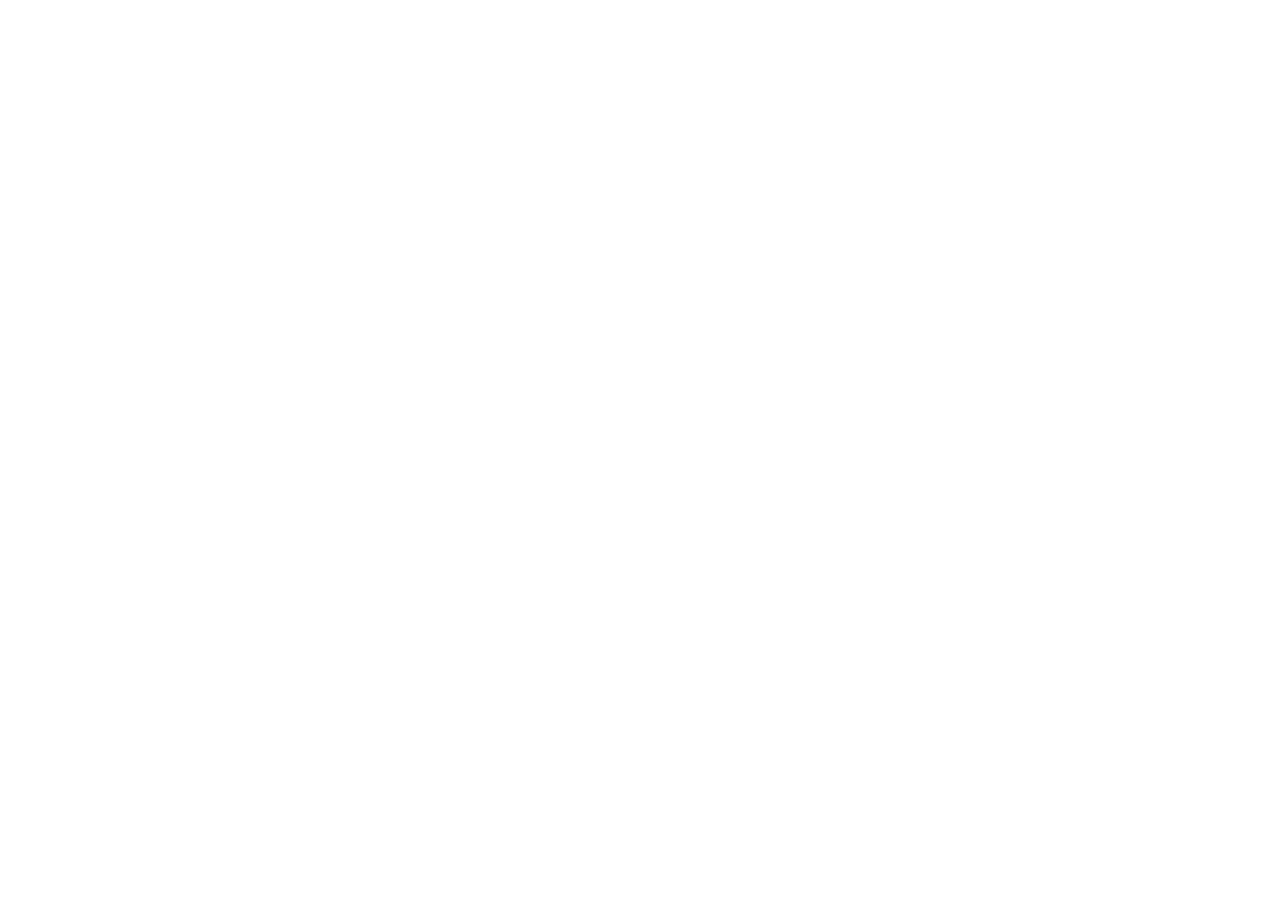
==== day2.html @ 10bc65d8 "add day2" ====
<!DOCTYPE html>
<html>
<head>
<meta charset="utf-8">
<link rel="stylesheet" type="text/css" href="day2.css"/>
<link href="https://fonts.googleapis.com/css?family=Alegreya|Gloria+Hallelujah|Nunito+Sans|Quattrocento" rel="stylesheet">
<title>TRPG Dice</title>
</head>
<body>
<div class="top"><h1>Welcome to TRPG Dice</h1></div>
<div class="intro"><h3>What is TRPG (Tabletop role playing game)?</h3></div>
<div class="intro">Definition from Wikipedia:
<blockquote cite="https://en.wikipedia.org/wiki/Tabletop_role-playing_game">A tabletop role-playing game (or pen-and-paper role-playing game) is a form of role-playing game (RPG) in which the participants describe their characters' actions through speech. Participants determine the actions of their characters based on their characterization, and the actions succeed or fail according to a formal system of rules and guidelines. Within the rules, players have the freedom to improvise; their choices shape the direction and outcome of the game.</blockquote></div>
<div class="intro">Famous TRPGs include "Dungeons & Dragons", "Call of Cthulhu"(my personal favorite), "Paranoia" and etc.</div>
<div class="intro">In the process of gameplay, dice are used a way to determine if the players action were successful and has a great affect on the direction of the story. This website is a place that has most of the dice that are used. Have fun!</div>

<div class="dice">
	<img>
</div>

</body>
</html>
---- day2.css ----
body {
  background-image: url(img/darktable.jpg);
  background-size: cover;
  overflow-x: hidden;
  background-attachment: fixed;
  background-repeat: no-repeat;
  position: absolute; }

.top,
.intro {
  color: #fff; }

.top {
  font-family: 'Gloria Hallelujah', sans-serif;
  font-size: 2.4vw; }

.intro {
  font-family: 'Alegreya', serif;
  font-size: 1.5vw;
  margin: 0 2em; }

h3 {
  font-size: 2vw; }

blockquote {
  font-family: 'Quattrocento', serif; }

/*# sourceMappingURL=day2.css.map */
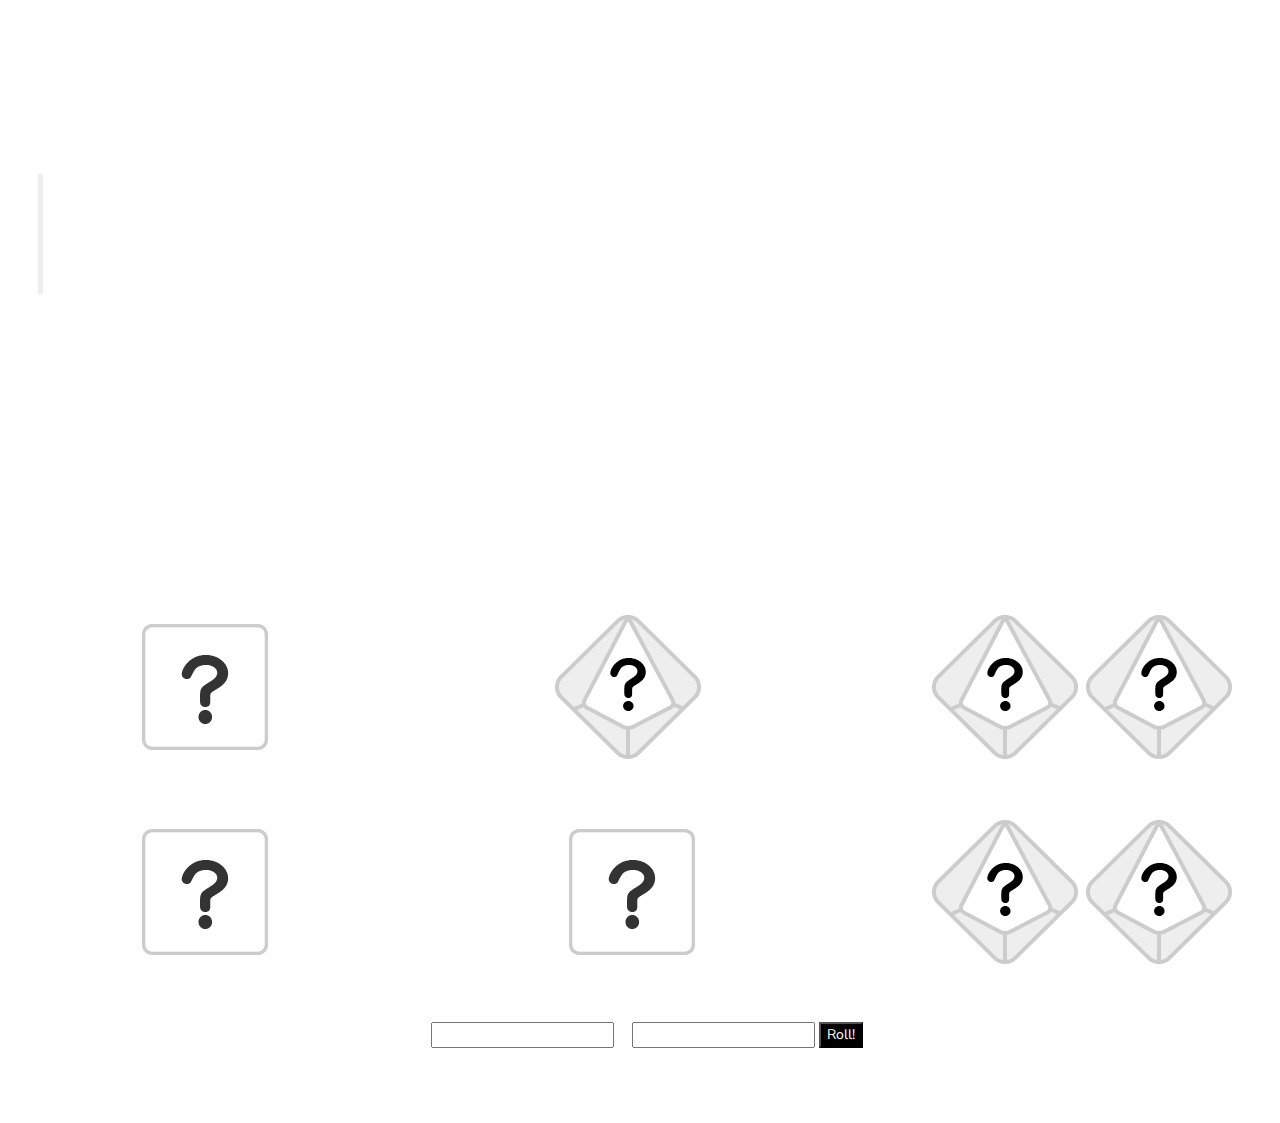
==== commit 74b26977: "finish day2" ====
--- a/day2.html
+++ b/day2.html
@@ -2,21 +2,69 @@
 <html>
 <head>
 <meta charset="utf-8">
+<meta name="viewport" content="width=device-width, initial-scale=1">
+<link rel="stylesheet" href="https://maxcdn.bootstrapcdn.com/bootstrap/3.3.7/css/bootstrap.min.css">
+<script src="https://ajax.googleapis.com/ajax/libs/jquery/3.1.1/jquery.min.js"></script>
+<script src="https://maxcdn.bootstrapcdn.com/bootstrap/3.3.7/js/bootstrap.min.js"></script>
+
+<script src="day2.js"></script>
 <link rel="stylesheet" type="text/css" href="day2.css"/>
 <link href="https://fonts.googleapis.com/css?family=Alegreya|Gloria+Hallelujah|Nunito+Sans|Quattrocento" rel="stylesheet">
 <title>TRPG Dice</title>
+
 </head>
 <body>
+
 <div class="top"><h1>Welcome to TRPG Dice</h1></div>
 <div class="intro"><h3>What is TRPG (Tabletop role playing game)?</h3></div>
 <div class="intro">Definition from Wikipedia:
 <blockquote cite="https://en.wikipedia.org/wiki/Tabletop_role-playing_game">A tabletop role-playing game (or pen-and-paper role-playing game) is a form of role-playing game (RPG) in which the participants describe their characters' actions through speech. Participants determine the actions of their characters based on their characterization, and the actions succeed or fail according to a formal system of rules and guidelines. Within the rules, players have the freedom to improvise; their choices shape the direction and outcome of the game.</blockquote></div>
 <div class="intro">Famous TRPGs include "Dungeons & Dragons", "Call of Cthulhu"(my personal favorite), "Paranoia" and etc.</div>
 <div class="intro">In the process of gameplay, dice are used a way to determine if the players action were successful and has a great affect on the direction of the story. This website is a place that has most of the dice that are used. Have fun!</div>
+<br/>
+<div class="intro">Click on dice to roll:</div>
 
-<div class="dice">
-	<img>
+<div class="container-fluid">
+	<div class="row">
+		<div class="col-md-4 dice">
+			<img id="D6" src="img/dice_set/dice_10.png" />
+			<div class="result">1D6 = <div id="result1d6" class="result"></div></div>
+		</div>
+		<div class="col-md-4 dice">
+			<img id="D10" src="img/dice_set/dice_101.png" />
+			<div class="result">1D10 = <div id="result1d10" class="result"></div></div>
+		</div>
+		<div class="col-md-4 dice">
+			<img id="D100_1" src="img/dice_set/dice_101.png" />
+			<img id="D100_2" src="img/dice_set/dice_101.png" /><br/>
+			<div class="result">1D100 = <div id="result1d100" class="result"></div></div>
+		</div>
+	</div>
+	<div class="row">
+		<div class="col-md-4 dice">
+			<img id="D4" src="img/dice_set/dice_10.png" />
+			<div class="result">1D4 = <div id="result1d4" class="result"></div></div>
+		</div>
+		<div class="col-md-4 dice">
+			<img id="D3" src="img/dice_set/dice_10.png" />
+			<div class="result">1D3 = <div id="result1d3" class="result"></div></div>
+		</div>
+		<div class="col-md-4 dice">
+			<img id="D20_1" src="img/dice_set/dice_101.png" />
+			<img id="D20_2" src="img/dice_set/dice_101.png" /><br/>
+			<div class="result">1D20 = <div id="result1d20" class="result"></div></div>
+		</div>
+	</div>
+	<div class="row">
+		<div class="col-md-12 dice">
+			<input type="text" id="in1" value=""> D <input type="text" id="in2" value="">
+			<button id="rollbutton" style="background-color: black;">Roll!</button>
+			= <div id="custom" class="result"></div>
+		</div>
+	</div>
 </div>
 
+<br/>
+<br/>
 </body>
 </html>--- a/day2.css
+++ b/day2.css
@@ -4,7 +4,8 @@
   overflow-x: hidden;
   background-attachment: fixed;
   background-repeat: no-repeat;
-  position: absolute; }
+  position: relative;
+  width: 100%; }
 
 .top,
 .intro {
@@ -17,7 +18,7 @@
 .intro {
   font-family: 'Alegreya', serif;
   font-size: 1.5vw;
-  margin: 0 2em; }
+  margin: 0 2em 2em 2em; }
 
 h3 {
   font-size: 2vw; }
@@ -25,4 +26,21 @@
 blockquote {
   font-family: 'Quattrocento', serif; }
 
+.row {
+  width: 100vw;
+  margin: 2.5em 0; }
+
+.dice {
+  text-align: center;
+  color: #fff;
+  /*width: 150px;
+  padding: 2em;*/
+  font-family: 'Nunito Sans', sans-serif; }
+
+.result {
+  display: inline-block; }
+
+input {
+  color: black; }
+
 /*# sourceMappingURL=day2.css.map */
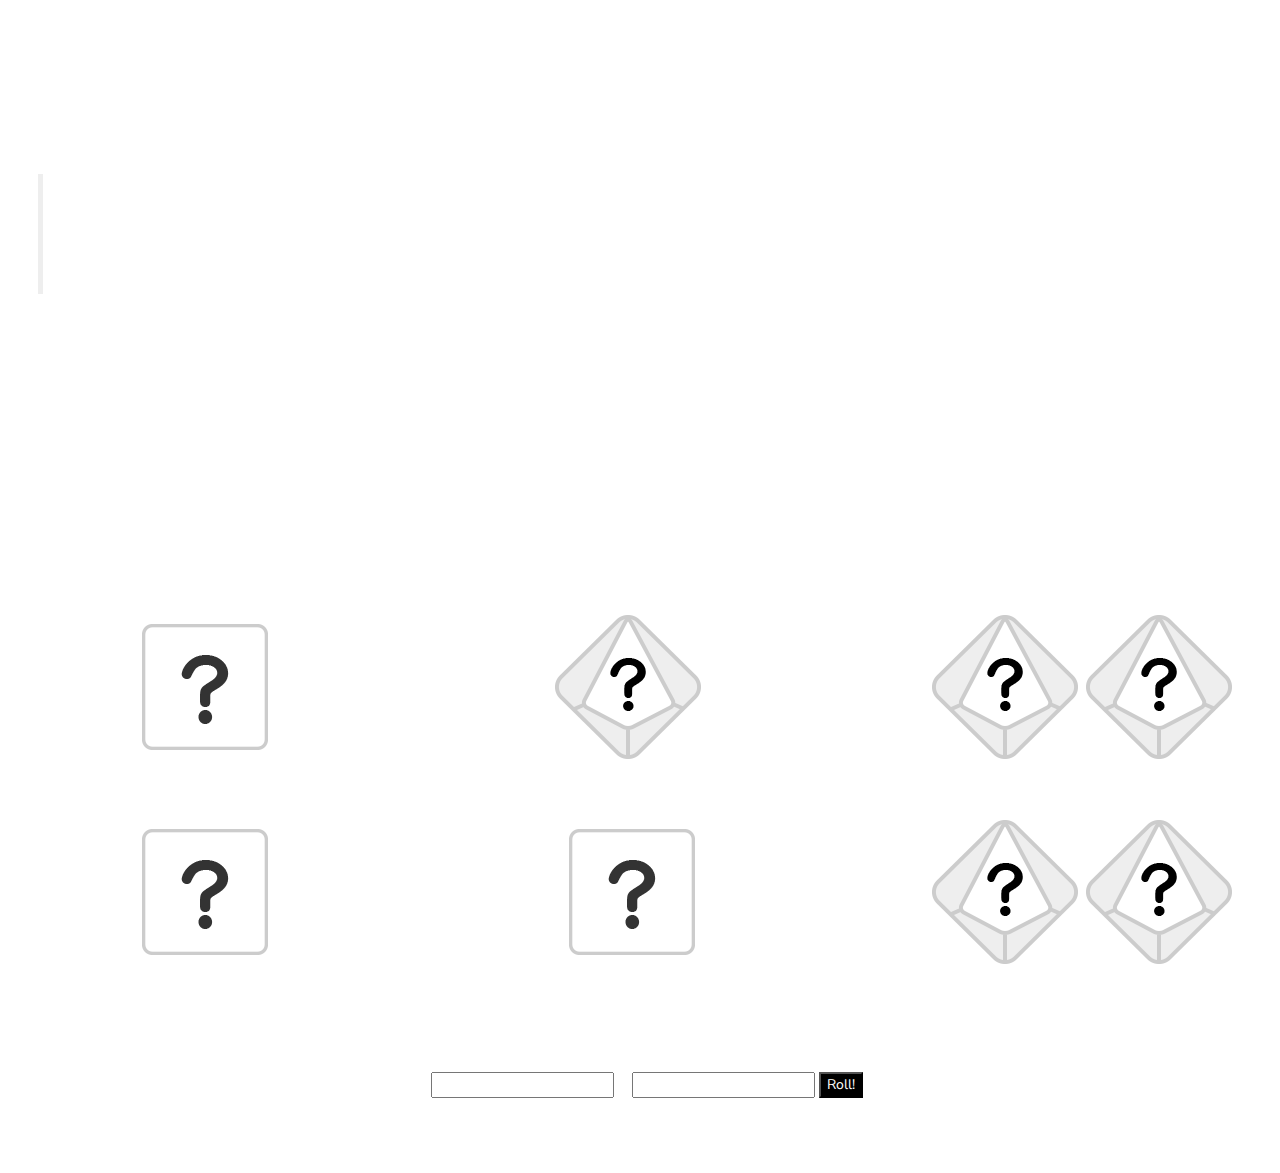
==== commit 5387a41c: "minor change" ====
--- a/day2.html
+++ b/day2.html
@@ -57,6 +57,7 @@
 	</div>
 	<div class="row">
 		<div class="col-md-12 dice">
+			<p>Customize your dice:</p><br/>
 			<input type="text" id="in1" value=""> D <input type="text" id="in2" value="">
 			<button id="rollbutton" style="background-color: black;">Roll!</button>
 			= <div id="custom" class="result"></div>
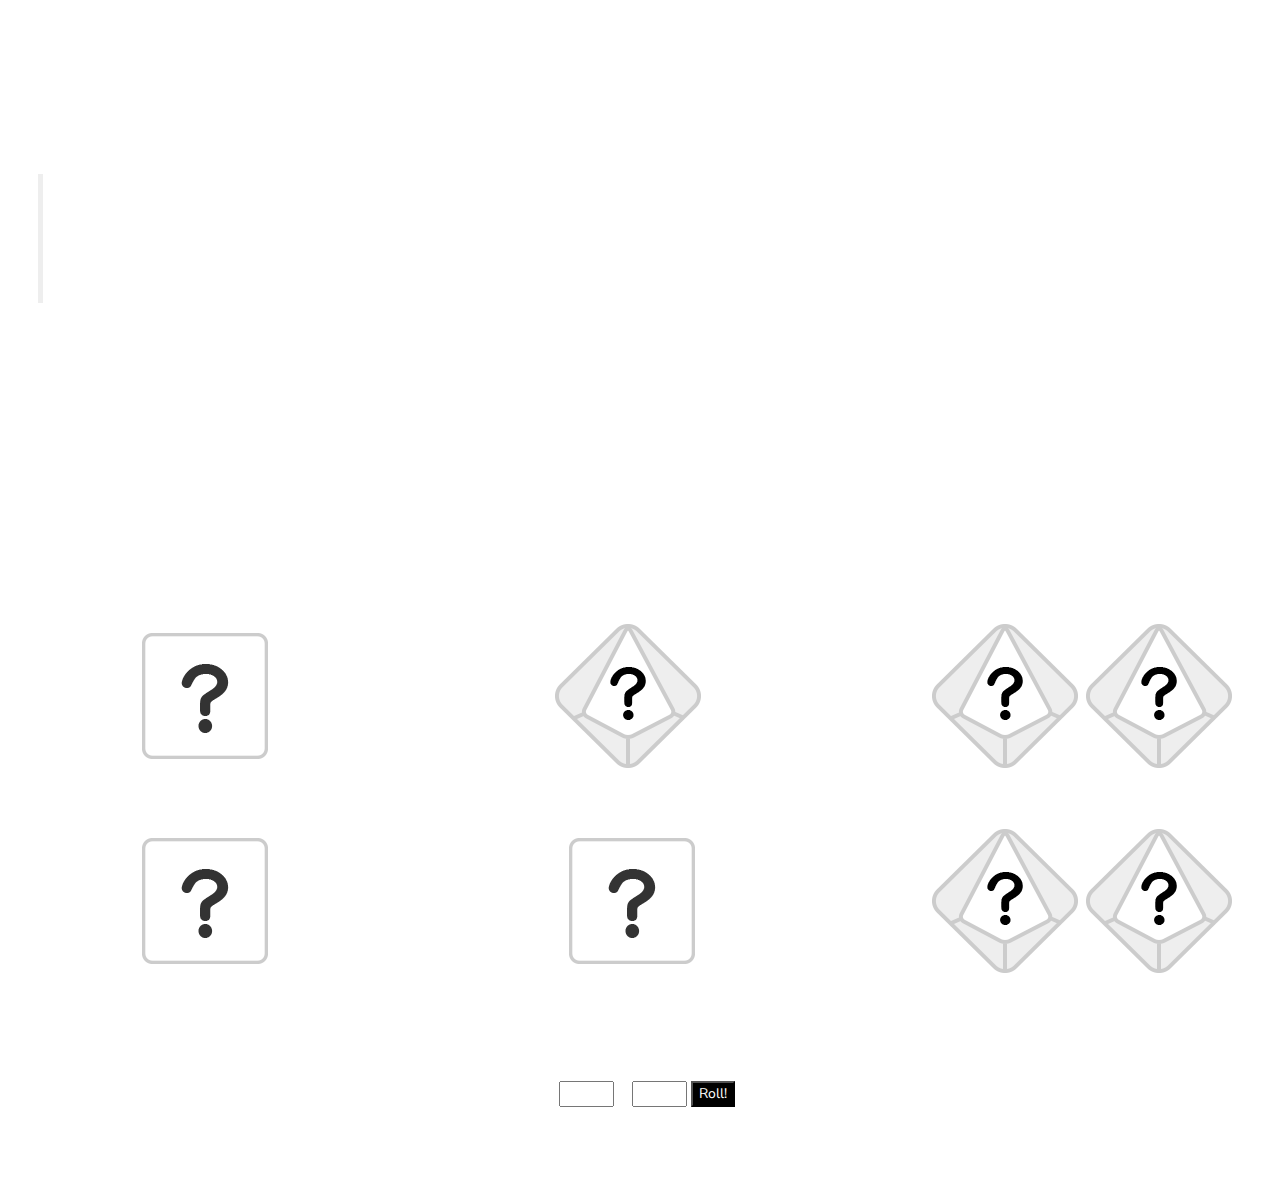
==== commit 3ee476b1: "change text area size" ====
--- a/day2.html
+++ b/day2.html
@@ -58,7 +58,7 @@
 	<div class="row">
 		<div class="col-md-12 dice">
 			<p>Customize your dice:</p><br/>
-			<input type="text" id="in1" value=""> D <input type="text" id="in2" value="">
+			<input type="text" id="in1" value="" size="4"> D <input type="text" id="in2" value="" size="4">
 			<button id="rollbutton" style="background-color: black;">Roll!</button>
 			= <div id="custom" class="result"></div>
 		</div>
--- a/day2.css
+++ b/day2.css
@@ -24,7 +24,8 @@
   font-size: 2vw; }
 
 blockquote {
-  font-family: 'Quattrocento', serif; }
+  font-family: 'Quattrocento', serif;
+  font-size: 1.5vw; }
 
 .row {
   width: 100vw;
